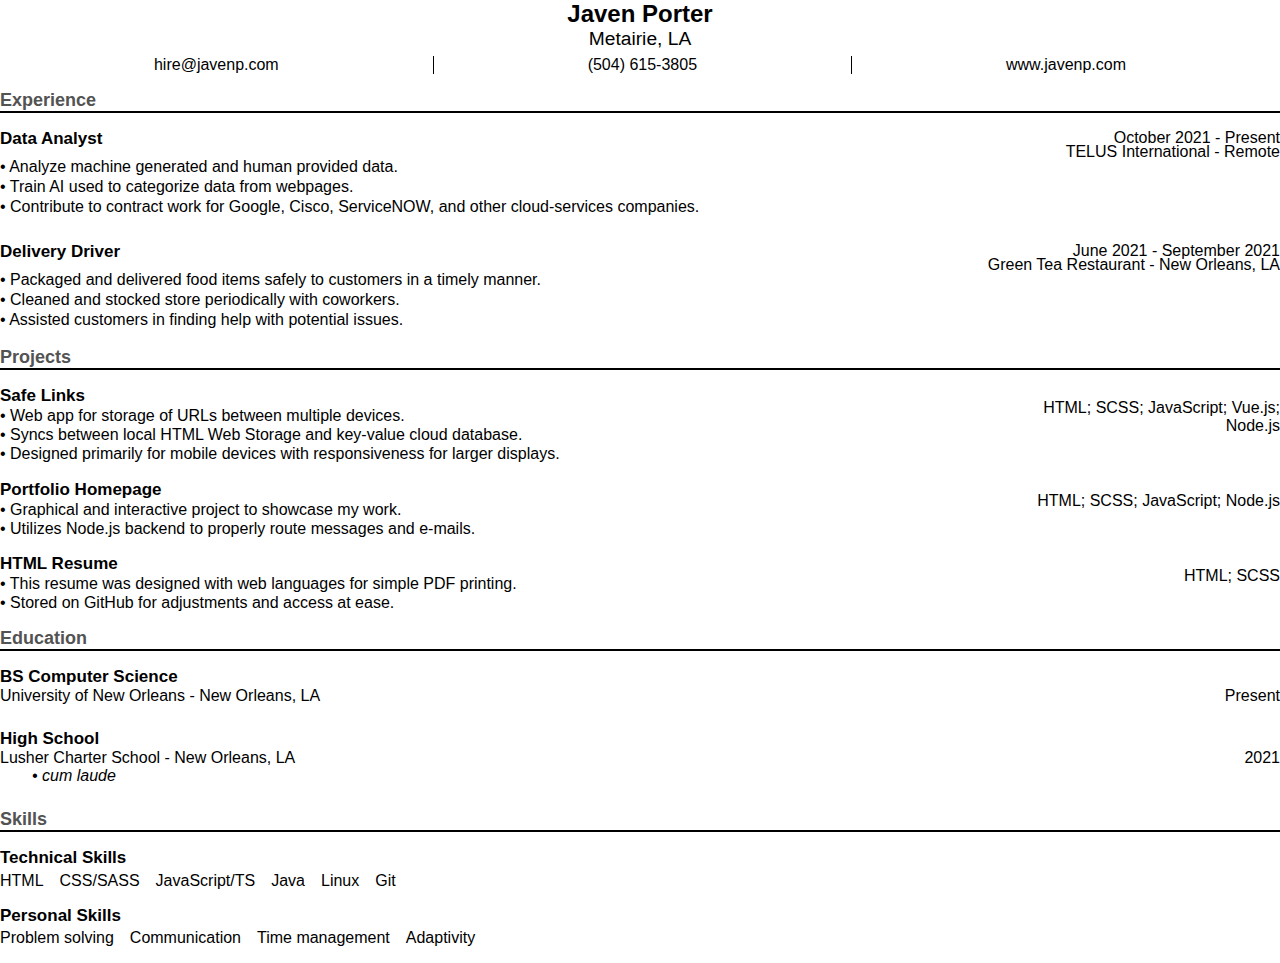
==== resume/resume.html @ 80933246 "Added soft skills, adjusted spacing in Projects, and SCSS changes." ====
<!DOCTYPE html>
<html lang="en">
<head>
    <meta charset="UTF-8">
    <meta http-equiv="X-UA-Compatible" content="IE=edge">
    <meta name="viewport" content="width=device-width, initial-scale=1.0">
    <title>Javen's Resume</title>
    <link rel="stylesheet" href="scripts.css">
</head>
<body>
    <!-- HEADER -->
    <div class="header">
        <div id="name">Javen Porter</div>
        <div id="loc">Metairie, LA</div>
        <div class="header-subtext-container">
            <div class="header-subtext">hire@javenp.com</div>
            <div class="header-subtext">(504) 615-3805</div>
            <div class="header-subtext">www.javenp.com</div>
        </div>
    </div>

    <!-- MAIN CONTENT -->

    <div class="main">
        
<!----------------------------EXPERIENCE---------------------------->
        <div class="title">Experience</div>
        <div class="content">
            <div class="job">
                <div class="job-title">Data Analyst</div>
                <div class="job-location">TELUS International - Remote</div>
                <div class="job-period">October 2021 - Present</div>
                <ul class="job-desc">
                    <li>• Analyze machine generated and human provided data.</li>
                    <li>• Train AI used to categorize data from webpages.</li>
                    <li>• Contribute to contract work for Google, Cisco, ServiceNOW, and other cloud-services companies.</li>
                </ul>
            </div>

            <div class="job">
                <div class="job-title">Delivery Driver</div>
                <div class="job-location">Green Tea Restaurant - New Orleans, LA</div>
                <div class="job-period">June 2021 - September 2021</div>
                <ul class="job-desc">
                    <li>• Packaged and delivered food items safely to customers in a timely manner.</li>
                    <li>• Cleaned and stocked store periodically with coworkers.</li>
                    <li>• Assisted customers in finding help with potential issues.</li>
                </ul>
            </div>

            <!-- <div class="job">
                <div class="job-title">Transcriptionist</div>
                <div class="job-location">Rev - Remote</div>
                <div class="job-period">June 2019 - June 2020</div>
                <ul class="job-desc">
                    <li>• Accurately transcribed audio to text using a set of formatting guidelines</li>
                    <li>• Returned audio files to clients within less than 24 hours</li>
                </ul>
            </div>

            <div class="job">
                <div class="job-title">Freelance eCommerce</div>
                <div class="job-location">Remote</div>
                <div class="job-period">November 2017 - March 2021</div>
                <ul class="job-desc">
                    <li>• Created an online retail business with thousands in revenue</li>
                    <li>• Solely responsible for the sourcing, marketing, pricing and packaging of items alongside communication with buyers</li>
                </ul>
            </div> -->
        </div>
<!----------------------------END EXPERIENCE---------------------------->

<!----------------------------PROJECTS---------------------------->
        <div class="title" id="projects">Projects</div>
        <div class="content">

            <div class="project">
                <div class="project-text">

                    <div class="subtitle">Safe Links</div>
                    <div class="project-desc">
                        <p>• Web app for storage of URLs between multiple devices.</p>
                        <p>• Syncs between local HTML Web Storage and key-value cloud database.</p>
                        <p>• Designed primarily for mobile devices with responsiveness for larger displays.</p>
                    </div>
                </div>

                <div class="project-skills">HTML; SCSS; JavaScript; Vue.js; Node.js</div>
            </div>


            <div class="project">
                <div class="project-text">

                    <div class="subtitle">Portfolio Homepage</div>
                    <div class="project-desc">
                        <p>• Graphical and interactive project to showcase my work.</p>
                        <p>• Utilizes Node.js backend to properly route messages and e-mails.</p>
                    </div>
                </div>

                <div class="project-skills">HTML; SCSS; JavaScript; Node.js</div>
            </div>

            
            <div class="project">
                <div class="project-text">

                    <div class="subtitle">HTML Resume</div>
                    <div class="project-desc">
                        <p>• This resume was designed with web languages for simple PDF printing.</p>
                        <p>• Stored on GitHub for adjustments and access at ease.</p>
                    </div>

                </div>

                <div class="project-skills">HTML; SCSS</div>
            </div>
        </div>
<!----------------------------END PROJECTS---------------------------->


<!----------------------------EDUCATION---------------------------->
        <div class="title">Education</div>
        <div class="content">

            <div class="edu">
                <div class="edu-award">BS Computer Science</div>
                <div class="edu-location">University of New Orleans - New Orleans, LA</div>
                <div class="edu-period">Present</div>
            </div>

            <div class="edu">
                <div class="edu-award">High School</div>
                <div class="edu-location">Lusher Charter School - New Orleans, LA</div>
                <div class="edu-period">2021</div>
                <div class="edu-desc">• cum laude</div>
            </div>

        </div>
<!----------------------------END EDUCATION---------------------------->


<!----------------------------SKILLS---------------------------->
        <div class="title">Skills</div>

        <div id="skills">
            <div class="subtitle">Technical Skills</div>
            <ul class="content list">
                <li>HTML</li>
                <li>CSS/SASS</li>
                <li>JavaScript/TS</li>
                <li>Java</li>
                <li>Linux</li>
                <li>Git</li>
            </ul>

            <div class="subtitle">Personal Skills</div>
            <ul class="content list">
                <li>Problem solving</li>
                <li>Communication</li>
                <li>Time management</li>
                <li>Adaptivity</li>
            </ul>
        </div>
<!----------------------------END SKILLS---------------------------->

    </div>
</body>
</html>
---- resume/scripts.css ----
html {
  font-family: "Segoe UI", Tahoma, Geneva, Verdana, sans-serif;
}

body {
  margin: 0;
  justify-content: center;
}

.header {
  width: 100%;
}
.header div {
  text-align: center;
}
.header #name {
  font-weight: 700;
  font-size: 1.5rem;
}
.header #loc {
  font-size: 1.2rem;
  font-weight: 100;
  margin-bottom: 0.4rem;
}
.header .header-subtext-container {
  display: flex;
}
.header .header-subtext-container .header-subtext {
  flex-grow: 1;
  margin: auto;
}
.header .header-subtext-container .header-subtext:nth-child(1n+2) {
  border-left: 1px solid black;
}

.main {
  margin-top: 1rem;
}
.main > * {
  margin-bottom: 1rem;
}
.main .title {
  font-size: 18px;
  font-weight: 600;
  color: hsl(0deg, 0%, 32.5%);
  border-bottom: 2px solid hsl(0deg, 0%, 0%);
  text-align: left;
}
.main .subtitle {
  font-size: 17px;
  font-weight: 600;
  text-align: left;
}
.main .content {
  margin-bottom: 1rem;
}
.main #projects {
  margin-top: -1.5rem;
}

.job {
  display: grid;
  grid: "jt jp" "jl jl" "jd jd"; /*grid: 'jt' 'jd' 'jl' 'jp';*/
}
.job .job-title {
  grid-area: jt;
  font-weight: 600;
  font-size: 17px;
  text-align: left;
}
.job .job-location {
  grid-area: jl;
  text-align: right;
  margin-top: -6px;
  margin-bottom: 0.3rem;
}
.job .job-period {
  grid-area: jp;
  text-align: right;
}
.job .job-desc {
  grid-area: jd;
  list-style: none;
  margin-top: 0px;
  padding-left: 0px;
}
.job .job-desc > * {
  margin-top: -0.5em;
  margin-bottom: 10px;
}

.project {
  display: flex;
  margin-bottom: 1rem;
  list-style-position: inside; /* prevents list bullet points from staying outside of element box */
}
.project .project-text {
  display: flex;
  flex-direction: column;
  width: -webkit-fit-content;
  width: -moz-fit-content;
  width: fit-content;
  flex: 4 1 0;
  height: -webkit-fit-content;
  height: -moz-fit-content;
  height: fit-content;
}
.project .project-title {
  margin-bottom: 6px;
}
.project .project-desc {
  /* word-break: break-word; /* breaks lines after word, fixes the text-wrapping and stretching */
  margin: 0;
  padding: 0;
  list-style: none;
}
.project .project-desc p {
  padding: 0;
  margin: 0;
  line-height: 1.2rem;
}
.project .project-skills {
  flex: 1 1 0;
  gap: 0.4rem;
  margin-top: 0.8rem;
  text-align: right;
}

.edu {
  display: grid;
  grid: "ea ea" ". ." "ed ed";
  margin-bottom: 24px;
}
.edu .edu-award {
  grid-area: ea;
  font-weight: 600;
  font-size: 17px;
}
.edu .edu-period {
  text-align: right;
}
.edu .edu-desc {
  grid-area: ed;
  font-style: italic;
  text-indent: 2em;
}

#skills p {
  font-size: 17px;
  font-weight: 600;
  text-align: left;
}
#skills .list {
  display: flex;
  flex-wrap: wrap;
  list-style: none;
  text-align: center;
  padding: 0;
  margin-top: 0.2rem;
  gap: 1rem;
}/*# sourceMappingURL=scripts.css.map */
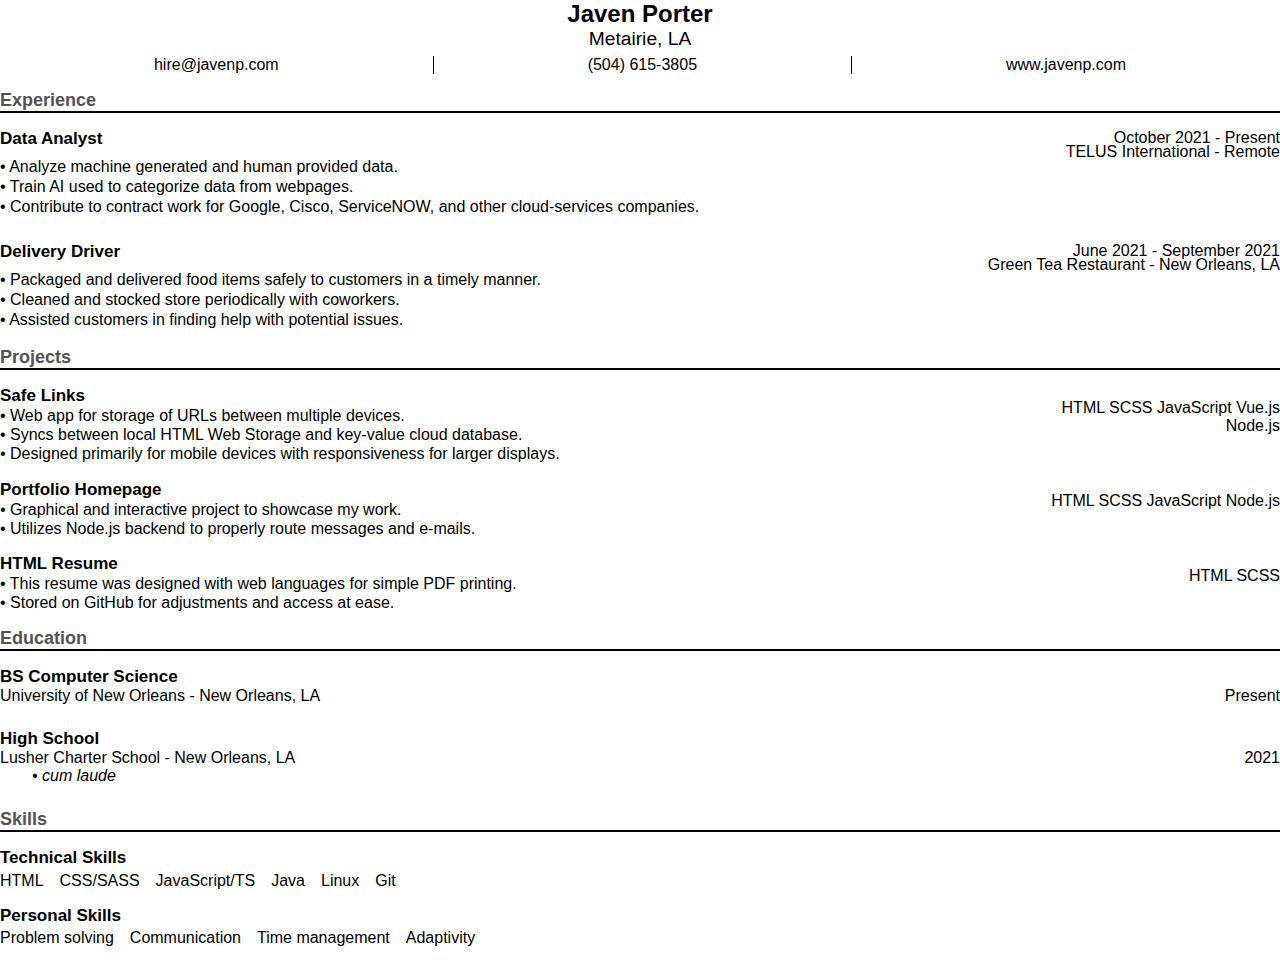
==== commit 4774bec4: "removed semicolons from projects skills" ====
--- a/resume/resume.html
+++ b/resume/resume.html
@@ -85,7 +85,7 @@
                     </div>
                 </div>
 
-                <div class="project-skills">HTML; SCSS; JavaScript; Vue.js; Node.js</div>
+                <div class="project-skills">HTML  SCSS  JavaScript  Vue.js  Node.js</div>
             </div>
 
 
@@ -99,7 +99,7 @@
                     </div>
                 </div>
 
-                <div class="project-skills">HTML; SCSS; JavaScript; Node.js</div>
+                <div class="project-skills">HTML  SCSS  JavaScript  Node.js</div>
             </div>
 
             
@@ -114,7 +114,7 @@
 
                 </div>
 
-                <div class="project-skills">HTML; SCSS</div>
+                <div class="project-skills">HTML  SCSS</div>
             </div>
         </div>
 <!----------------------------END PROJECTS---------------------------->
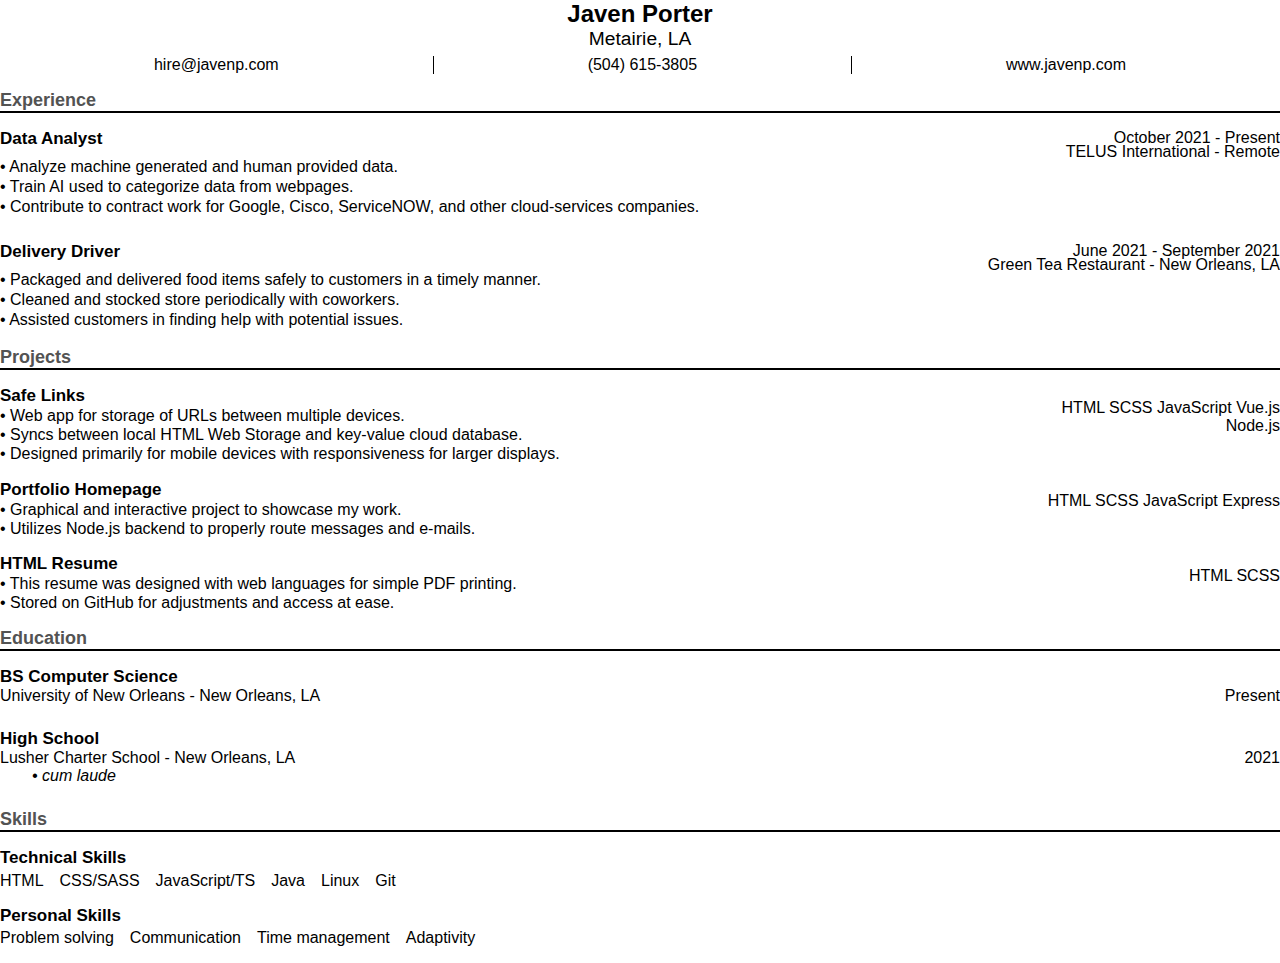
==== commit 0c0c12f6: "Change 'Node.js' to 'Express' under homepage technologies" ====
--- a/resume/resume.html
+++ b/resume/resume.html
@@ -99,7 +99,7 @@
                     </div>
                 </div>
 
-                <div class="project-skills">HTML  SCSS  JavaScript  Node.js</div>
+                <div class="project-skills">HTML  SCSS  JavaScript  Express</div>
             </div>
 
             
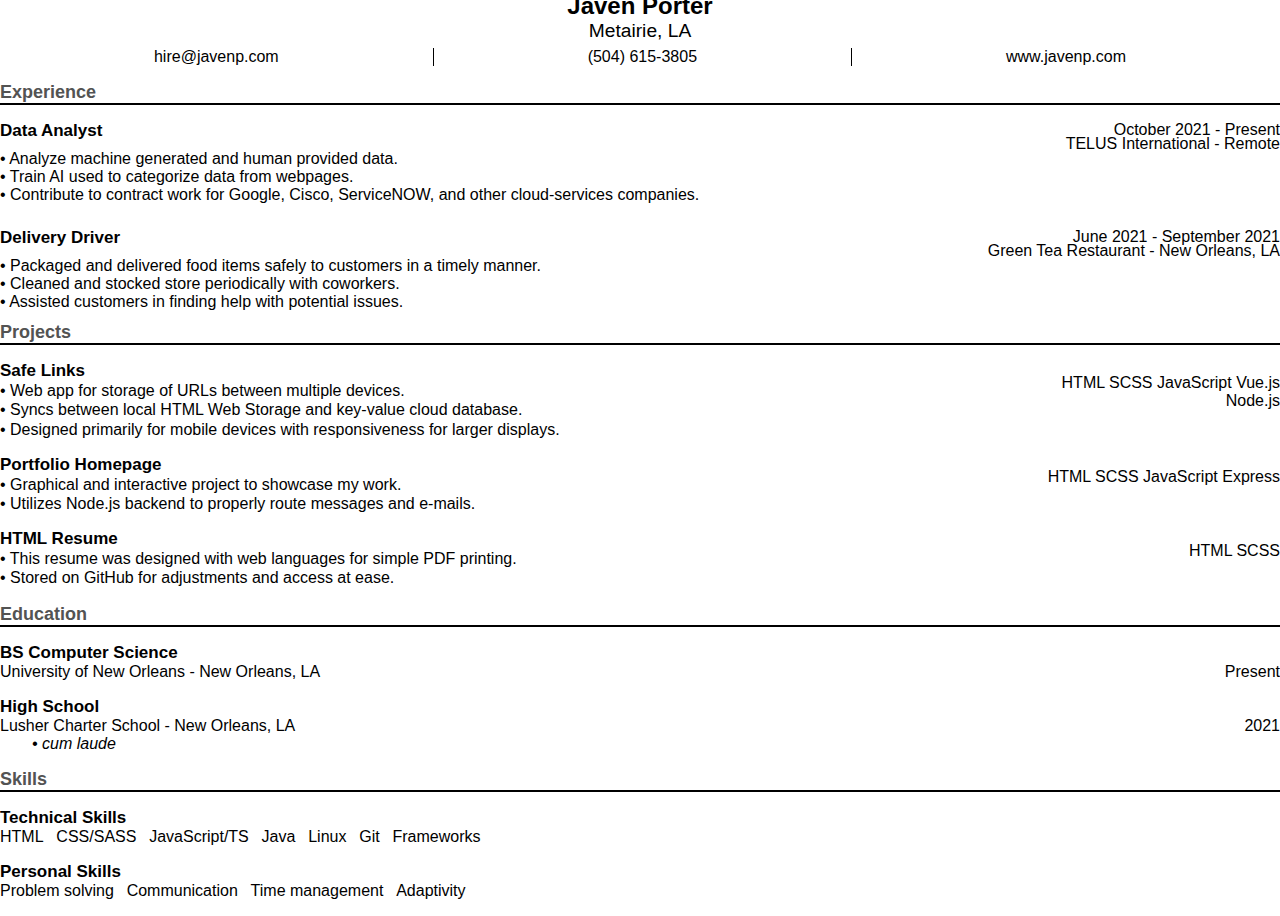
==== commit 187c8804: "Added 'Frameworks' to skills" ====
--- a/resume/resume.html
+++ b/resume/resume.html
@@ -153,6 +153,7 @@
                 <li>Java</li>
                 <li>Linux</li>
                 <li>Git</li>
+                <li>Frameworks</li>
             </ul>
 
             <div class="subtitle">Personal Skills</div>
--- a/resume/scripts.css
+++ b/resume/scripts.css
@@ -3,7 +3,7 @@
 }
 
 body {
-  margin: 0;
+  margin: -0.5rem 0px 0px 0px;
   justify-content: center;
 }
 
@@ -51,11 +51,8 @@
   font-weight: 600;
   text-align: left;
 }
-.main .content {
-  margin-bottom: 1rem;
-}
 .main #projects {
-  margin-top: -1.5rem;
+  margin-top: -1.8rem;
 }
 
 .job {
@@ -86,7 +83,7 @@
 }
 .job .job-desc > * {
   margin-top: -0.5em;
-  margin-bottom: 10px;
+  margin-bottom: 0.5rem;
 }
 
 .project {
@@ -129,7 +126,7 @@
 .edu {
   display: grid;
   grid: "ea ea" ". ." "ed ed";
-  margin-bottom: 24px;
+  margin-bottom: 1rem;
 }
 .edu .edu-award {
   grid-area: ea;
@@ -156,6 +153,6 @@
   list-style: none;
   text-align: center;
   padding: 0;
-  margin-top: 0.2rem;
-  gap: 1rem;
+  margin-top: 0.01rem;
+  gap: 0.8rem;
 }/*# sourceMappingURL=scripts.css.map */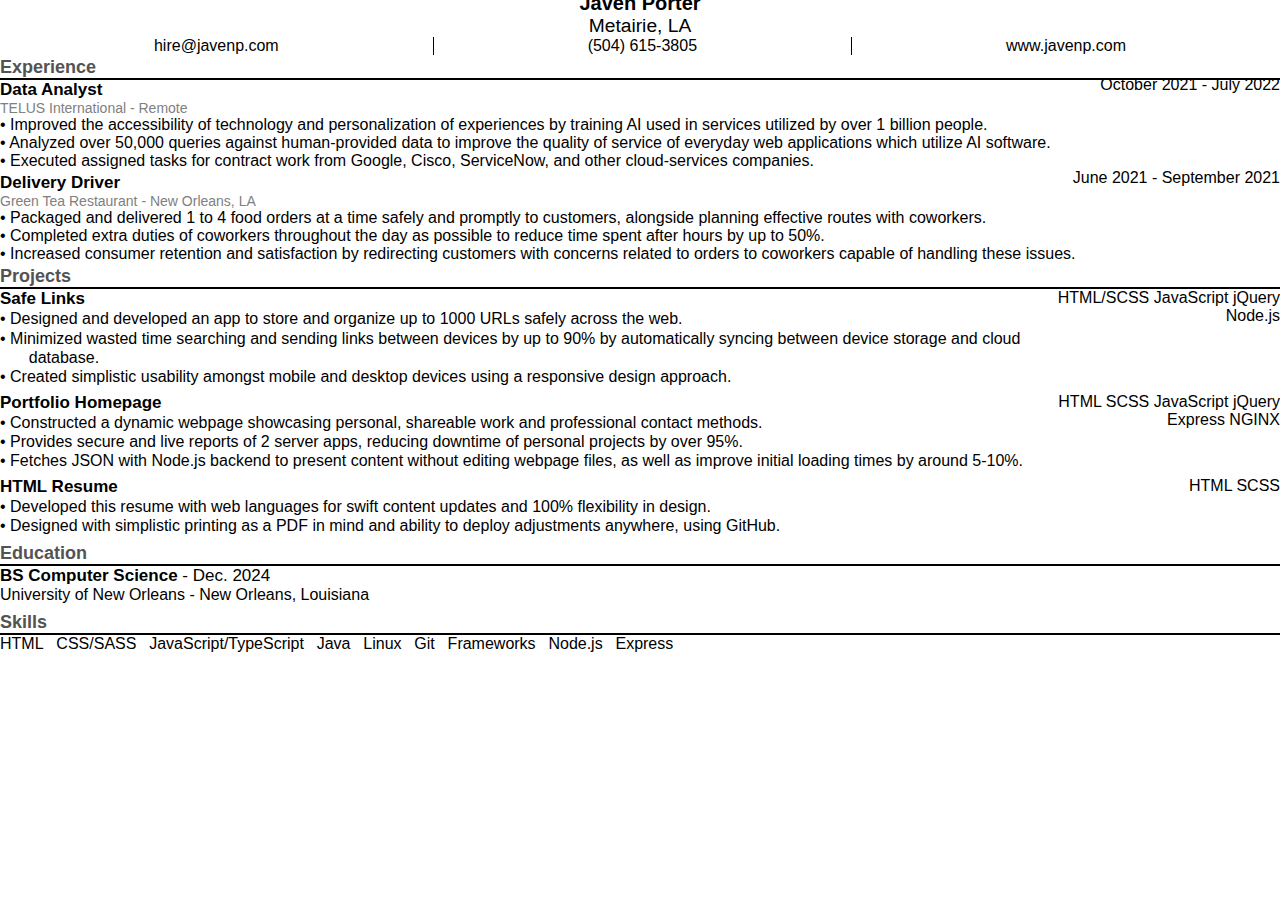
==== commit 169246e2: "Quantified experiences, strengthened tone, and shrunk content to fit" ====
--- a/resume/resume.html
+++ b/resume/resume.html
@@ -6,6 +6,7 @@
     <meta name="viewport" content="width=device-width, initial-scale=1.0">
     <title>Javen's Resume</title>
     <link rel="stylesheet" href="scripts.css">
+    <link rel="stylesheet" href="resume/scripts.css">
 </head>
 <body>
     <!-- HEADER -->
@@ -27,42 +28,51 @@
         <div class="title">Experience</div>
         <div class="content">
             <div class="job">
-                <div class="job-title">Data Analyst</div>
+                <div class="topic-line">
+                    <div class="job-title">Data Analyst</div>
+                    <div class="job-period">October 2021 - July 2022</div>
+                </div>
                 <div class="job-location">TELUS International - Remote</div>
-                <div class="job-period">October 2021 - Present</div>
-                <ul class="job-desc">
-                    <li>• Analyze machine generated and human provided data.</li>
-                    <li>• Train AI used to categorize data from webpages.</li>
-                    <li>• Contribute to contract work for Google, Cisco, ServiceNOW, and other cloud-services companies.</li>
+                
+                <ul class="job-desc pg">
+                    <li>• Improved the accessibility of technology and personalization of experiences by training AI used in services utilized by over 1 billion people.</li>
+                    <li>• Analyzed over 50,000 queries against human-provided data to improve the quality of service of everyday web applications which utilize AI software.</li>
+                    <li>• Executed assigned tasks for contract work from Google, Cisco, ServiceNow, and other cloud-services companies.</li>
                 </ul>
             </div>
 
             <div class="job">
-                <div class="job-title">Delivery Driver</div>
+                <div class="topic-line">
+                    <div class="job-title">Delivery Driver</div>
+                    <div class="job-period">June 2021 - September 2021</div>
+                </div>
                 <div class="job-location">Green Tea Restaurant - New Orleans, LA</div>
-                <div class="job-period">June 2021 - September 2021</div>
-                <ul class="job-desc">
-                    <li>• Packaged and delivered food items safely to customers in a timely manner.</li>
-                    <li>• Cleaned and stocked store periodically with coworkers.</li>
-                    <li>• Assisted customers in finding help with potential issues.</li>
+                <ul class="job-desc pg">
+                    <li>• Packaged and delivered 1 to 4 food orders at a time safely and promptly to customers, alongside planning effective routes with coworkers.</li>
+                    <li>• Completed extra duties of coworkers throughout the day as possible to reduce time spent after hours by up to 50%.</li>
+                    <li>• Increased consumer retention and satisfaction by redirecting customers with concerns related to orders to coworkers capable of handling these issues.</li>
                 </ul>
             </div>
 
             <!-- <div class="job">
-                <div class="job-title">Transcriptionist</div>
+                <div class="topic-line">
+                    <div class="job-title">Transcriptionist</div>
+                    <div class="job-period">June 2019 - June 2020</div>
+                </div>
                 <div class="job-location">Rev - Remote</div>
-                <div class="job-period">June 2019 - June 2020</div>
-                <ul class="job-desc">
+                <ul class="job-desc pg">
                     <li>• Accurately transcribed audio to text using a set of formatting guidelines</li>
                     <li>• Returned audio files to clients within less than 24 hours</li>
                 </ul>
             </div>
 
             <div class="job">
-                <div class="job-title">Freelance eCommerce</div>
-                <div class="job-location">Remote</div>
-                <div class="job-period">November 2017 - March 2021</div>
-                <ul class="job-desc">
+                <div class="topic-line">
+                    <div class="job-title">Freelance eCommerce</div>
+                    <div class="job-period">November 2017 - March 2021</div>
+                </div>
+                    <div class="job-location">Remote</div>
+                <ul class="job-desc pg">
                     <li>• Created an online retail business with thousands in revenue</li>
                     <li>• Solely responsible for the sourcing, marketing, pricing and packaging of items alongside communication with buyers</li>
                 </ul>
@@ -78,14 +88,15 @@
                 <div class="project-text">
 
                     <div class="subtitle">Safe Links</div>
-                    <div class="project-desc">
-                        <p>• Web app for storage of URLs between multiple devices.</p>
-                        <p>• Syncs between local HTML Web Storage and key-value cloud database.</p>
-                        <p>• Designed primarily for mobile devices with responsiveness for larger displays.</p>
+                    <div class="project-desc pg">
+                        <p>• Designed and developed an app to store and organize up to 1000 URLs safely across the web.</p>
+                        <p>• Minimized wasted time searching and sending links between devices by up to 90% by automatically syncing between device storage and cloud database.</p>
+                        <!-- <p>• Designed primarily for mobile devices with responsiveness for larger displays.</p> -->
+                        <p>• Created simplistic usability amongst mobile and desktop devices using a responsive design approach.</p>
                     </div>
                 </div>
 
-                <div class="project-skills">HTML  SCSS  JavaScript  Vue.js  Node.js</div>
+                <div class="project-skills">HTML/SCSS  JavaScript  jQuery  Node.js</div>
             </div>
 
 
@@ -93,13 +104,15 @@
                 <div class="project-text">
 
                     <div class="subtitle">Portfolio Homepage</div>
-                    <div class="project-desc">
-                        <p>• Graphical and interactive project to showcase my work.</p>
-                        <p>• Utilizes Node.js backend to properly route messages and e-mails.</p>
+                    <div class="project-desc pg">
+                        <!-- <p>• Dynamic web project for showcasing personal work and current technologies at use.</p> -->
+                        <p>• Constructed a dynamic webpage showcasing personal, shareable work and professional contact methods.</p>
+                        <p>• Provides secure and live reports of 2 server apps, reducing downtime of personal projects by over 95%.</p>
+                        <p>• Fetches JSON with Node.js backend to present content without editing webpage files, as well as improve initial loading times by around 5-10%.</p>
                     </div>
                 </div>
 
-                <div class="project-skills">HTML  SCSS  JavaScript  Express</div>
+                <div class="project-skills">HTML  SCSS  JavaScript jQuery Express NGINX</div>
             </div>
 
             
@@ -107,9 +120,9 @@
                 <div class="project-text">
 
                     <div class="subtitle">HTML Resume</div>
-                    <div class="project-desc">
-                        <p>• This resume was designed with web languages for simple PDF printing.</p>
-                        <p>• Stored on GitHub for adjustments and access at ease.</p>
+                    <div class="project-desc pg">
+                        <p>• Developed this resume with web languages for swift content updates and 100% flexibility in design.</p>
+                        <p>• Designed with simplistic printing as a PDF in mind and ability to deploy adjustments anywhere, using GitHub.</p>
                     </div>
 
                 </div>
@@ -125,17 +138,18 @@
         <div class="content">
 
             <div class="edu">
-                <div class="edu-award">BS Computer Science</div>
-                <div class="edu-location">University of New Orleans - New Orleans, LA</div>
-                <div class="edu-period">Present</div>
+                <div class="edu-award"><span>BS Computer Science</span> - Dec. 2024</div>
+                <div class="edu-location">University of New Orleans -  New Orleans, Louisiana</div>
+                <!-- <div class="edu-period">2024</div> -->
             </div>
-
+            <!--
             <div class="edu">
                 <div class="edu-award">High School</div>
                 <div class="edu-location">Lusher Charter School - New Orleans, LA</div>
                 <div class="edu-period">2021</div>
-                <div class="edu-desc">• cum laude</div>
+                <div class="edu-desc pg">• cum laude</div>
             </div>
+            -->
 
         </div>
 <!----------------------------END EDUCATION---------------------------->
@@ -144,25 +158,31 @@
 <!----------------------------SKILLS---------------------------->
         <div class="title">Skills</div>
 
-        <div id="skills">
-            <div class="subtitle">Technical Skills</div>
-            <ul class="content list">
+        <div class="content" id="skills">
+            <!-- <div class="subtitle">Technical Skills</div> -->
+            <ul class="list">
                 <li>HTML</li>
                 <li>CSS/SASS</li>
-                <li>JavaScript/TS</li>
+                <li>JavaScript/TypeScript</li>
                 <li>Java</li>
                 <li>Linux</li>
                 <li>Git</li>
                 <li>Frameworks</li>
+                <li>Node.js</li>
+                <li>Express</li>
             </ul>
 
+            <!--
             <div class="subtitle">Personal Skills</div>
-            <ul class="content list">
+            <ul class="list">
                 <li>Problem solving</li>
+                <li>Learning</li>
+                <li>Adaptivity</li>
+                <li>Teamwork</li>
+                <li>Time management</li>
                 <li>Communication</li>
-                <li>Time management</li>
-                <li>Adaptivity</li>
             </ul>
+            -->
         </div>
 <!----------------------------END SKILLS---------------------------->
 
--- a/resume/scripts.css
+++ b/resume/scripts.css
@@ -15,12 +15,12 @@
 }
 .header #name {
   font-weight: 700;
-  font-size: 1.5rem;
+  font-size: 1.25rem;
 }
 .header #loc {
   font-size: 1.2rem;
   font-weight: 100;
-  margin-bottom: 0.4rem;
+  margin-bottom: 0.01rem;
 }
 .header .header-subtext-container {
   display: flex;
@@ -34,10 +34,10 @@
 }
 
 .main {
-  margin-top: 1rem;
-}
-.main > * {
-  margin-bottom: 1rem;
+  margin-top: 0.1rem;
+  /*#projects {
+      margin-top: -1.8rem;
+  }*/
 }
 .main .title {
   font-size: 18px;
@@ -45,51 +45,65 @@
   color: hsl(0deg, 0%, 32.5%);
   border-bottom: 2px solid hsl(0deg, 0%, 0%);
   text-align: left;
+  margin-bottom: 0.01rem;
 }
 .main .subtitle {
   font-size: 17px;
   font-weight: 600;
   text-align: left;
 }
-.main #projects {
-  margin-top: -1.8rem;
+.main .pg {
+  text-indent: -1.8rem;
+  padding-left: 1.8rem;
 }
 
 .job {
-  display: grid;
-  grid: "jt jp" "jl jl" "jd jd"; /*grid: 'jt' 'jd' 'jl' 'jp';*/
+  display: flex;
+  flex-direction: column;
+}
+.job .topic-line {
+  display: flex;
 }
 .job .job-title {
-  grid-area: jt;
+  flex: 1;
   font-weight: 600;
   font-size: 17px;
-  text-align: left;
+  height: -webkit-fit-content;
+  height: -moz-fit-content;
+  height: fit-content;
+  display: flex;
+  align-self: end;
+}
+.job .flex-cont {
+  display: flex;
+  flex-direction: column;
+  justify-content: right;
 }
 .job .job-location {
-  grid-area: jl;
-  text-align: right;
-  margin-top: -6px;
-  margin-bottom: 0.3rem;
+  color: gray;
+  font-size: 14px;
 }
 .job .job-period {
   grid-area: jp;
   text-align: right;
+  margin-top: -0.25rem;
 }
 .job .job-desc {
   grid-area: jd;
   list-style: none;
-  margin-top: 0px;
-  padding-left: 0px;
+  margin: 0px 0px 0.2rem;
 }
-.job .job-desc > * {
-  margin-top: -0.5em;
-  margin-bottom: 0.5rem;
+.job .job-desc > * :not(*) {
+  margin-top: 0;
 }
 
 .project {
   display: flex;
-  margin-bottom: 1rem;
+  margin-bottom: 0.4rem;
   list-style-position: inside; /* prevents list bullet points from staying outside of element box */
+}
+.project:last-of-type {
+  margin-bottom: 0.5rem;
 }
 .project .project-text {
   display: flex;
@@ -102,13 +116,9 @@
   height: -moz-fit-content;
   height: fit-content;
 }
-.project .project-title {
-  margin-bottom: 6px;
-}
 .project .project-desc {
   /* word-break: break-word; /* breaks lines after word, fixes the text-wrapping and stretching */
   margin: 0;
-  padding: 0;
   list-style: none;
 }
 .project .project-desc p {
@@ -119,22 +129,24 @@
 .project .project-skills {
   flex: 1 1 0;
   gap: 0.4rem;
-  margin-top: 0.8rem;
   text-align: right;
 }
 
 .edu {
-  display: grid;
-  grid: "ea ea" ". ." "ed ed";
   margin-bottom: 1rem;
+}
+.edu:last-of-type {
+  margin-bottom: 0.5rem;
 }
 .edu .edu-award {
   grid-area: ea;
-  font-weight: 600;
   font-size: 17px;
 }
+.edu .edu-award span {
+  font-weight: 600;
+}
 .edu .edu-period {
-  text-align: right;
+  color: gray;
 }
 .edu .edu-desc {
   grid-area: ed;
@@ -143,7 +155,7 @@
 }
 
 #skills p {
-  font-size: 17px;
+  font-size: 16px;
   font-weight: 600;
   text-align: left;
 }
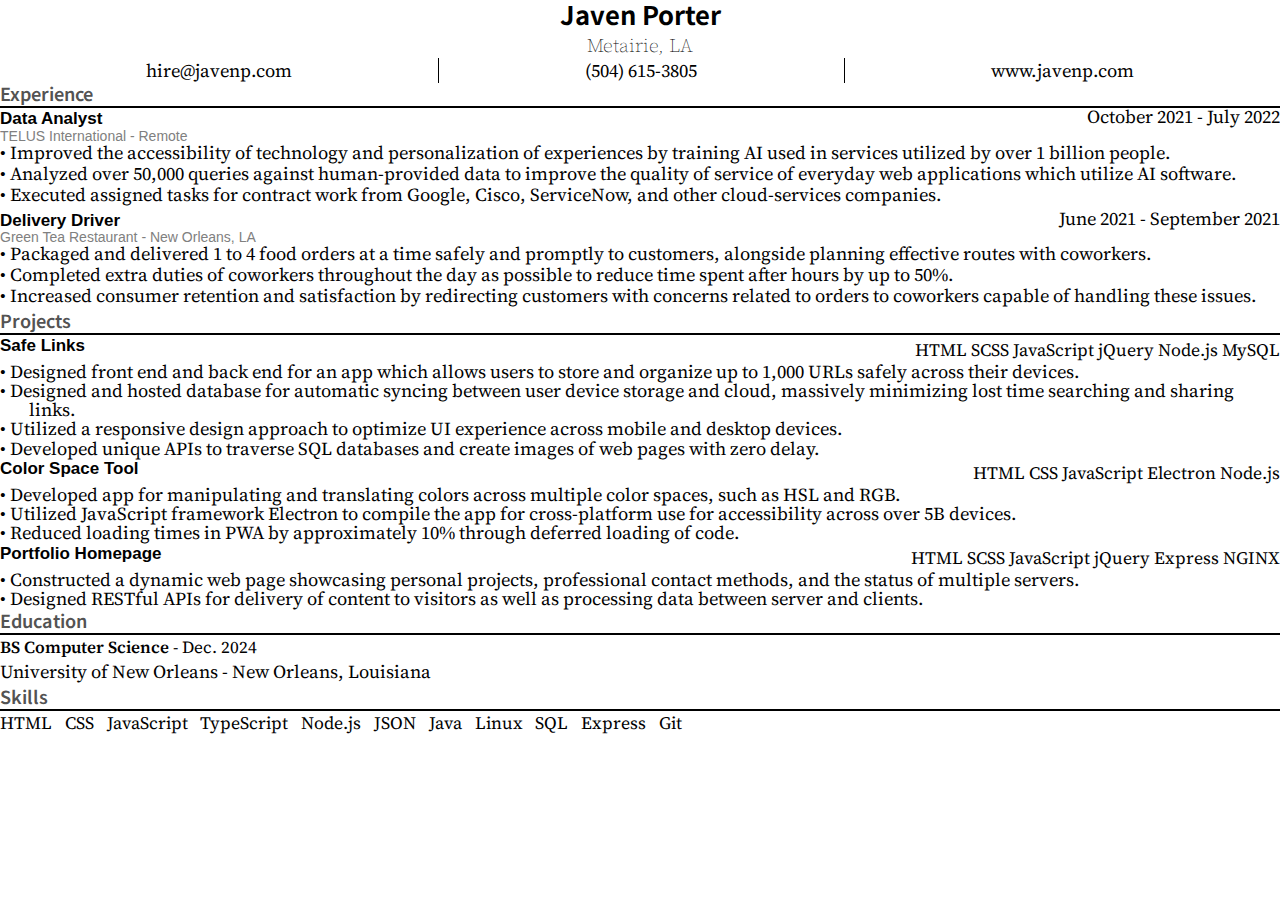
==== commit e14f9191: "Reformatted project skills, updated fonts, and fit content to one page" ====
--- a/resume/resume.html
+++ b/resume/resume.html
@@ -6,7 +6,7 @@
     <meta name="viewport" content="width=device-width, initial-scale=1.0">
     <title>Javen's Resume</title>
     <link rel="stylesheet" href="scripts.css">
-    <link rel="stylesheet" href="resume/scripts.css">
+    <link rel="stylesheet" href="https://fonts.googleapis.com/css?family=Noto+Sans+JP|Source+Serif+Pro" />
 </head>
 <body>
     <!-- HEADER -->
@@ -85,50 +85,62 @@
         <div class="content">
 
             <div class="project">
-                <div class="project-text">
-
+                <div class="project-info">
                     <div class="subtitle">Safe Links</div>
-                    <div class="project-desc pg">
-                        <p>• Designed and developed an app to store and organize up to 1000 URLs safely across the web.</p>
-                        <p>• Minimized wasted time searching and sending links between devices by up to 90% by automatically syncing between device storage and cloud database.</p>
-                        <!-- <p>• Designed primarily for mobile devices with responsiveness for larger displays.</p> -->
-                        <p>• Created simplistic usability amongst mobile and desktop devices using a responsive design approach.</p>
-                    </div>
-                </div>
-
-                <div class="project-skills">HTML/SCSS  JavaScript  jQuery  Node.js</div>
-            </div>
-
-
-            <div class="project">
-                <div class="project-text">
-
+                    <div class="project-skills">HTML  SCSS  JavaScript  jQuery  Node.js MySQL</div>
+                </div>
+
+                <div class="project-desc pg">
+                    <p>• Designed front end and back end for an app which allows users to store and organize up to 1,000 URLs safely across their devices.</p>
+                    <!-- <p>• Minimized wasted time searching and sending links between devices by up to 90% by automatically syncing between device storage and cloud database.</p> -->
+                    <p>• Designed and hosted database for automatic syncing between user device storage and cloud, massively minimizing lost time searching and sharing links.</p>
+                    <p>• Utilized a responsive design approach to optimize UI experience across mobile and desktop devices.</p>
+                    <p>• Developed unique APIs to traverse SQL databases and create images of web pages with zero delay.</p>
+                </div>
+                
+            </div>
+            
+            <div class="project">
+                <div class="project-info">
+                    <div class="subtitle">Color Space Tool</div>
+                    <div class="project-skills">HTML  CSS  JavaScript  Electron  Node.js</div>
+                </div>
+                <div class="project-desc pg">
+                    <p>• Developed app for manipulating and translating colors across multiple color spaces, such as HSL and RGB.</p>
+                    <p>• Utilized JavaScript framework Electron to compile the app for cross-platform use for accessibility across over 5B devices.</p>
+                    <p>• Reduced loading times in PWA by approximately 10% through deferred loading of code.</p>
+                </div>
+
+            </div>
+
+
+            <div class="project">
+                <div class="project-info">
                     <div class="subtitle">Portfolio Homepage</div>
+                    <div class="project-skills">HTML  SCSS  JavaScript jQuery Express NGINX</div>
+                </div>
                     <div class="project-desc pg">
                         <!-- <p>• Dynamic web project for showcasing personal work and current technologies at use.</p> -->
-                        <p>• Constructed a dynamic webpage showcasing personal, shareable work and professional contact methods.</p>
-                        <p>• Provides secure and live reports of 2 server apps, reducing downtime of personal projects by over 95%.</p>
-                        <p>• Fetches JSON with Node.js backend to present content without editing webpage files, as well as improve initial loading times by around 5-10%.</p>
+                        <p>• Constructed a dynamic web page showcasing personal projects, professional contact methods, and the status of multiple servers.</p>
+                        <!-- <p>• Fetches JSON with Node.js backend to present content without editing webpage files, as well as improve initial loading times by around 5-10%.</p> -->
+                        <p>• Designed RESTful APIs for delivery of content to visitors as well as processing data between server and clients.</p>
                     </div>
-                </div>
-
-                <div class="project-skills">HTML  SCSS  JavaScript jQuery Express NGINX</div>
-            </div>
-
-            
-            <div class="project">
-                <div class="project-text">
-
-                    <div class="subtitle">HTML Resume</div>
-                    <div class="project-desc pg">
-                        <p>• Developed this resume with web languages for swift content updates and 100% flexibility in design.</p>
-                        <p>• Designed with simplistic printing as a PDF in mind and ability to deploy adjustments anywhere, using GitHub.</p>
-                    </div>
-
-                </div>
-
-                <div class="project-skills">HTML  SCSS</div>
-            </div>
+
+            </div>
+
+            <!--
+            <div class="project">
+                <div class="project-info">
+                    <div class="subtitle">HTML Resume <span class="project-skills">HTML  SCSS</span></div>
+                </div>
+
+                <div class="project-desc pg">
+                    <p>• Developed this resume with web languages for swift content updates and 100% flexibility in design.</p>
+                    <p>• Designed with simplistic printing as a PDF in mind and ability to deploy adjustments anywhere, using GitHub.</p>
+                </div>
+
+            </div>
+            -->
         </div>
 <!----------------------------END PROJECTS---------------------------->
 
@@ -138,8 +150,8 @@
         <div class="content">
 
             <div class="edu">
-                <div class="edu-award"><span>BS Computer Science</span> - Dec. 2024</div>
-                <div class="edu-location">University of New Orleans -  New Orleans, Louisiana</div>
+                <div class="edu-award pg"><span>BS Computer Science</span> - Dec. 2024</div>
+                <div class="edu-location pg">University of New Orleans -  New Orleans, Louisiana</div>
                 <!-- <div class="edu-period">2024</div> -->
             </div>
             <!--
@@ -162,14 +174,16 @@
             <!-- <div class="subtitle">Technical Skills</div> -->
             <ul class="list">
                 <li>HTML</li>
-                <li>CSS/SASS</li>
-                <li>JavaScript/TypeScript</li>
+                <li>CSS</li>
+                <li>JavaScript</li>
+                <li>TypeScript</li>
+                <li>Node.js</li>
+                <li>JSON</li>
                 <li>Java</li>
                 <li>Linux</li>
+                <li>SQL</li>
+                <li>Express</li>
                 <li>Git</li>
-                <li>Frameworks</li>
-                <li>Node.js</li>
-                <li>Express</li>
             </ul>
 
             <!--
--- a/resume/scripts.css
+++ b/resume/scripts.css
@@ -1,21 +1,29 @@
 html {
   font-family: "Segoe UI", Tahoma, Geneva, Verdana, sans-serif;
+}
+
+.ssp {
+  font-family: "Source Serif Pro", serif;
 }
 
 body {
   margin: -0.5rem 0px 0px 0px;
   justify-content: center;
+  font-size: 1.15rem;
 }
 
 .header {
+  font-family: "Source Serif Pro", serif;
   width: 100%;
 }
 .header div {
   text-align: center;
 }
 .header #name {
+  margin-top: 0.2rem;
   font-weight: 700;
-  font-size: 1.25rem;
+  font-size: 1.6rem;
+  font-family: "Noto Sans JP", sans-serif;
 }
 .header #loc {
   font-size: 1.2rem;
@@ -40,8 +48,10 @@
   }*/
 }
 .main .title {
+  margin-top: -0.3rem;
   font-size: 18px;
   font-weight: 600;
+  font-family: "Noto Sans JP", sans-serif;
   color: hsl(0deg, 0%, 32.5%);
   border-bottom: 2px solid hsl(0deg, 0%, 0%);
   text-align: left;
@@ -55,6 +65,7 @@
 .main .pg {
   text-indent: -1.8rem;
   padding-left: 1.8rem;
+  font-family: "Source Serif Pro", serif;
 }
 
 .job {
@@ -73,6 +84,7 @@
   height: fit-content;
   display: flex;
   align-self: end;
+  margin-top: -0.275rem;
 }
 .job .flex-cont {
   display: flex;
@@ -82,39 +94,41 @@
 .job .job-location {
   color: gray;
   font-size: 14px;
+  margin-top: -0.1rem;
 }
 .job .job-period {
   grid-area: jp;
   text-align: right;
   margin-top: -0.25rem;
+  font-family: "Source Serif Pro", serif;
 }
 .job .job-desc {
   grid-area: jd;
   list-style: none;
   margin: 0px 0px 0.2rem;
 }
+.job .job-desc > * {
+  margin-top: -0.25rem;
+}
 .job .job-desc > * :not(*) {
   margin-top: 0;
 }
 
 .project {
-  display: flex;
-  margin-bottom: 0.4rem;
+  margin-bottom: 0.03rem;
   list-style-position: inside; /* prevents list bullet points from staying outside of element box */
 }
 .project:last-of-type {
-  margin-bottom: 0.5rem;
+  margin-bottom: 0.2rem;
 }
-.project .project-text {
+.project .project-info {
   display: flex;
-  flex-direction: column;
-  width: -webkit-fit-content;
-  width: -moz-fit-content;
-  width: fit-content;
-  flex: 4 1 0;
   height: -webkit-fit-content;
   height: -moz-fit-content;
   height: fit-content;
+}
+.project .project-info:first-of-type {
+  margin-top: 0.1rem;
 }
 .project .project-desc {
   /* word-break: break-word; /* breaks lines after word, fixes the text-wrapping and stretching */
@@ -127,16 +141,19 @@
   line-height: 1.2rem;
 }
 .project .project-skills {
-  flex: 1 1 0;
-  gap: 0.4rem;
-  text-align: right;
+  font-weight: normal;
+  font-size: 1.1rem;
+  gap: 0.3rem;
+  padding-top: 0.1rem;
+  margin-left: auto;
+  font-family: "Source Serif Pro", serif;
 }
 
 .edu {
   margin-bottom: 1rem;
 }
 .edu:last-of-type {
-  margin-bottom: 0.5rem;
+  margin-bottom: 0.25rem;
 }
 .edu .edu-award {
   grid-area: ea;
@@ -167,4 +184,8 @@
   padding: 0;
   margin-top: 0.01rem;
   gap: 0.8rem;
+}
+#skills li {
+  font-size: 1.1rem;
+  font-family: "Source Serif Pro", serif;
 }/*# sourceMappingURL=scripts.css.map */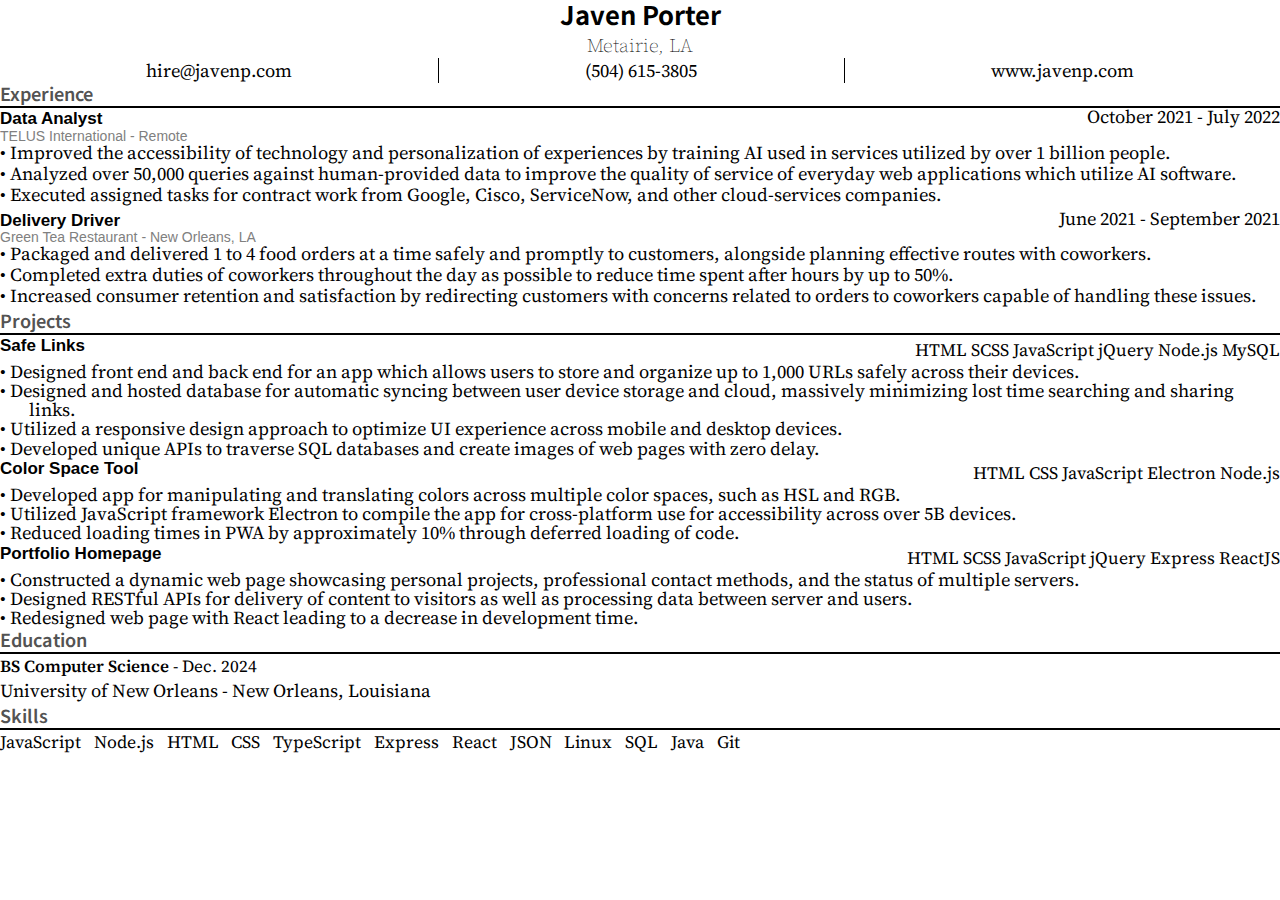
==== commit 0e7fd542: "Added React skills" ====
--- a/resume/resume.html
+++ b/resume/resume.html
@@ -117,13 +117,14 @@
             <div class="project">
                 <div class="project-info">
                     <div class="subtitle">Portfolio Homepage</div>
-                    <div class="project-skills">HTML  SCSS  JavaScript jQuery Express NGINX</div>
+                    <div class="project-skills">HTML  SCSS  JavaScript jQuery Express ReactJS</div>
                 </div>
                     <div class="project-desc pg">
                         <!-- <p>• Dynamic web project for showcasing personal work and current technologies at use.</p> -->
                         <p>• Constructed a dynamic web page showcasing personal projects, professional contact methods, and the status of multiple servers.</p>
                         <!-- <p>• Fetches JSON with Node.js backend to present content without editing webpage files, as well as improve initial loading times by around 5-10%.</p> -->
-                        <p>• Designed RESTful APIs for delivery of content to visitors as well as processing data between server and clients.</p>
+                        <p>• Designed RESTful APIs for delivery of content to visitors as well as processing data between server and users.</p>
+                        <p>• Redesigned web page with React leading to a decrease in development time.</p>
                     </div>
 
             </div>
@@ -173,16 +174,17 @@
         <div class="content" id="skills">
             <!-- <div class="subtitle">Technical Skills</div> -->
             <ul class="list">
+                <li>JavaScript</li>
+                <li>Node.js</li>
                 <li>HTML</li>
                 <li>CSS</li>
-                <li>JavaScript</li>
                 <li>TypeScript</li>
-                <li>Node.js</li>
+                <li>Express</li>
+                <li>React</li>
                 <li>JSON</li>
-                <li>Java</li>
                 <li>Linux</li>
                 <li>SQL</li>
-                <li>Express</li>
+                <li>Java</li>
                 <li>Git</li>
             </ul>
 
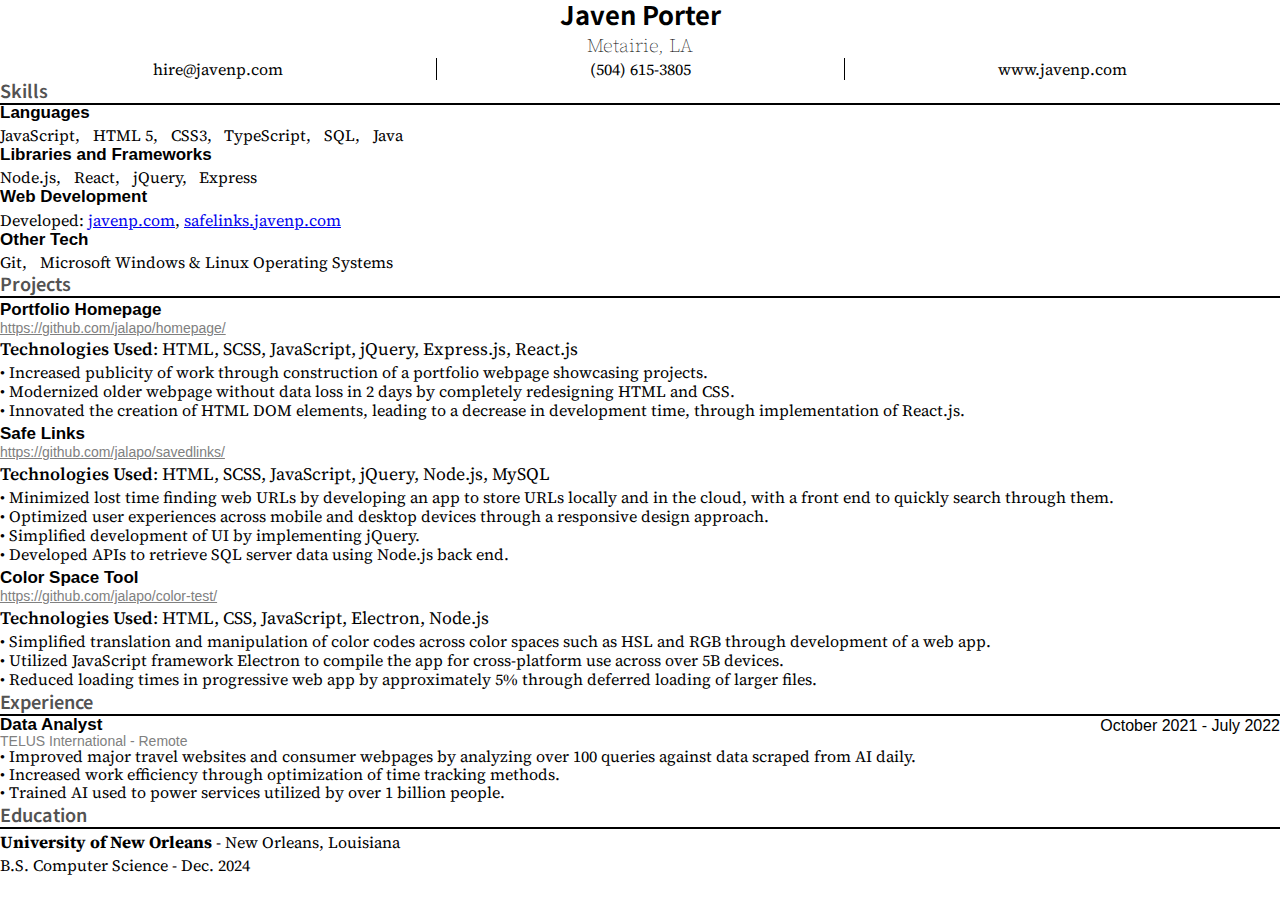
==== commit e2cf3dec: "Changed focus to projects, rewrote achievements, and expanded skills" ====
--- a/resume/resume.html
+++ b/resume/resume.html
@@ -5,7 +5,7 @@
     <meta http-equiv="X-UA-Compatible" content="IE=edge">
     <meta name="viewport" content="width=device-width, initial-scale=1.0">
     <title>Javen's Resume</title>
-    <link rel="stylesheet" href="scripts.css">
+    <link rel="stylesheet" href="./scripts.css">
     <link rel="stylesheet" href="https://fonts.googleapis.com/css?family=Noto+Sans+JP|Source+Serif+Pro" />
 </head>
 <body>
@@ -16,69 +16,73 @@
         <div class="header-subtext-container">
             <div class="header-subtext">hire@javenp.com</div>
             <div class="header-subtext">(504) 615-3805</div>
-            <div class="header-subtext">www.javenp.com</div>
+            <div class="header-subtext">    <a href="https://javenp.com">www.javenp.com</a>    </div>
         </div>
     </div>
 
     <!-- MAIN CONTENT -->
 
     <div class="main">
-        
-<!----------------------------EXPERIENCE---------------------------->
-        <div class="title">Experience</div>
-        <div class="content">
-            <div class="job">
-                <div class="topic-line">
-                    <div class="job-title">Data Analyst</div>
-                    <div class="job-period">October 2021 - July 2022</div>
-                </div>
-                <div class="job-location">TELUS International - Remote</div>
-                
-                <ul class="job-desc pg">
-                    <li>• Improved the accessibility of technology and personalization of experiences by training AI used in services utilized by over 1 billion people.</li>
-                    <li>• Analyzed over 50,000 queries against human-provided data to improve the quality of service of everyday web applications which utilize AI software.</li>
-                    <li>• Executed assigned tasks for contract work from Google, Cisco, ServiceNow, and other cloud-services companies.</li>
-                </ul>
-            </div>
-
-            <div class="job">
-                <div class="topic-line">
-                    <div class="job-title">Delivery Driver</div>
-                    <div class="job-period">June 2021 - September 2021</div>
-                </div>
-                <div class="job-location">Green Tea Restaurant - New Orleans, LA</div>
-                <ul class="job-desc pg">
-                    <li>• Packaged and delivered 1 to 4 food orders at a time safely and promptly to customers, alongside planning effective routes with coworkers.</li>
-                    <li>• Completed extra duties of coworkers throughout the day as possible to reduce time spent after hours by up to 50%.</li>
-                    <li>• Increased consumer retention and satisfaction by redirecting customers with concerns related to orders to coworkers capable of handling these issues.</li>
-                </ul>
-            </div>
-
-            <!-- <div class="job">
-                <div class="topic-line">
-                    <div class="job-title">Transcriptionist</div>
-                    <div class="job-period">June 2019 - June 2020</div>
-                </div>
-                <div class="job-location">Rev - Remote</div>
-                <ul class="job-desc pg">
-                    <li>• Accurately transcribed audio to text using a set of formatting guidelines</li>
-                    <li>• Returned audio files to clients within less than 24 hours</li>
-                </ul>
-            </div>
-
-            <div class="job">
-                <div class="topic-line">
-                    <div class="job-title">Freelance eCommerce</div>
-                    <div class="job-period">November 2017 - March 2021</div>
-                </div>
-                    <div class="job-location">Remote</div>
-                <ul class="job-desc pg">
-                    <li>• Created an online retail business with thousands in revenue</li>
-                    <li>• Solely responsible for the sourcing, marketing, pricing and packaging of items alongside communication with buyers</li>
-                </ul>
-            </div> -->
-        </div>
-<!----------------------------END EXPERIENCE---------------------------->
+
+<!----------------------------SKILLS---------------------------->
+<div class="title">Skills</div>
+
+
+<div class="content" id="skills">
+<!--
+    <ul class="list">
+        <li>JavaScript: Proficient in front end scripting and back end web development utilizing Node.js.</li>
+        <li>React: Experienced with developing  efficiently using JavaScript </li>
+        <li>HTML & SASS: Proficient in styling webpages with responsive designs.</li>
+    </ul>
+-->
+
+    <div class="subtitle">Languages</div>
+    <ul class="list sw">
+        <li>JavaScript,</li>
+        <li>HTML 5,</li>
+        <li>CSS3,</li>
+        <li>TypeScript,</li>
+        <!-- <li>JSON,</li> -->
+        <li>SQL,</li>
+        <!-- <li>Python,</li> -->
+        <li>Java</li>
+    </ul>
+    
+    <div class="subtitle">Libraries and Frameworks</div>
+    <ul class="list sw">
+        <li>Node.js,</li>
+        <li>React,</li>
+        <li>jQuery,</li>
+        <li>Express</li>
+    </ul>
+
+    <div class="subtitle">Web Development</div>
+    <ul class="list sw">
+        <li>Developed: <a href="https://www.javenp.com">javenp.com</a>, <a href="https://safelinks.javenp.com/">safelinks.javenp.com</a></li>
+    </ul>
+    
+    <div class="subtitle">Other Tech</div>
+    <ul class="list sw">
+        <li>Git,</li>
+        <li>Microsoft Windows & Linux Operating Systems</li>
+    </ul>
+    
+    
+    <!-- 
+    <div class="subtitle">Personal Skills</div>
+    <ul class="list">
+        <li>Problem solving</li>
+        <li>Learning</li>
+        <li>Adaptivity</li>
+        <li>Teamwork</li>
+        <li>Time management</li>
+        <li>Communication</li>
+    </ul>
+    -->
+</div>
+<!----------------------------END SKILLS---------------------------->
+
 
 <!----------------------------PROJECTS---------------------------->
         <div class="title" id="projects">Projects</div>
@@ -86,48 +90,60 @@
 
             <div class="project">
                 <div class="project-info">
-                    <div class="subtitle">Safe Links</div>
-                    <div class="project-skills">HTML  SCSS  JavaScript  jQuery  Node.js MySQL</div>
-                </div>
-
-                <div class="project-desc pg">
-                    <p>• Designed front end and back end for an app which allows users to store and organize up to 1,000 URLs safely across their devices.</p>
-                    <!-- <p>• Minimized wasted time searching and sending links between devices by up to 90% by automatically syncing between device storage and cloud database.</p> -->
-                    <p>• Designed and hosted database for automatic syncing between user device storage and cloud, massively minimizing lost time searching and sharing links.</p>
-                    <p>• Utilized a responsive design approach to optimize UI experience across mobile and desktop devices.</p>
-                    <p>• Developed unique APIs to traverse SQL databases and create images of web pages with zero delay.</p>
-                </div>
-                
-            </div>
-            
-            <div class="project">
-                <div class="project-info">
-                    <div class="subtitle">Color Space Tool</div>
-                    <div class="project-skills">HTML  CSS  JavaScript  Electron  Node.js</div>
-                </div>
-                <div class="project-desc pg">
-                    <p>• Developed app for manipulating and translating colors across multiple color spaces, such as HSL and RGB.</p>
-                    <p>• Utilized JavaScript framework Electron to compile the app for cross-platform use for accessibility across over 5B devices.</p>
-                    <p>• Reduced loading times in PWA by approximately 10% through deferred loading of code.</p>
-                </div>
-
-            </div>
-
-
-            <div class="project">
-                <div class="project-info">
                     <div class="subtitle">Portfolio Homepage</div>
-                    <div class="project-skills">HTML  SCSS  JavaScript jQuery Express ReactJS</div>
+                    <a href="https://github.com/jalapo/homepage/" class="project-url">https://github.com/jalapo/homepage/</a>
+                    <div class="project-skills"><span class="bold">Technologies Used</span>: HTML,  SCSS,  JavaScript, jQuery, Express.js, React.js</div>
                 </div>
                     <div class="project-desc pg">
                         <!-- <p>• Dynamic web project for showcasing personal work and current technologies at use.</p> -->
-                        <p>• Constructed a dynamic web page showcasing personal projects, professional contact methods, and the status of multiple servers.</p>
+                        <!-- <p>• Constructed a portfolio web page showcasing personal background, work, and professional contact methods.</p> -->
+                        <p>• Increased publicity of work through construction of a portfolio webpage showcasing projects.</p>
+                        <p>• Modernized older webpage without data loss in 2 days by completely redesigning HTML and CSS.</p>
+                        <p>• Innovated the creation of HTML DOM elements, leading to a decrease in development time, through implementation of React.js.</p>
                         <!-- <p>• Fetches JSON with Node.js backend to present content without editing webpage files, as well as improve initial loading times by around 5-10%.</p> -->
-                        <p>• Designed RESTful APIs for delivery of content to visitors as well as processing data between server and users.</p>
-                        <p>• Redesigned web page with React leading to a decrease in development time.</p>
+                        <!-- <p>• Designed RESTful APIs for delivery of content to visitors as well as processing data between server and users.</p> -->
                     </div>
 
             </div>
+
+
+            <div class="project">
+                <div class="project-info">
+                    <div class="subtitle">Safe Links</div>
+                    <a href="https://github.com/jalapo/savedlinks/" class="project-url">https://github.com/jalapo/savedlinks/</a>
+                    <div class="project-skills"><span class="bold">Technologies Used</span>: HTML, SCSS, JavaScript, jQuery, Node.js, MySQL</div>
+                </div>
+
+                <div class="project-desc pg">
+                    <p>• Minimized lost time finding web URLs by developing an app to store URLs locally and in the cloud,
+                        with a front end to quickly search through them.</p>
+                    <!-- <p>• Designed front end and back end for an app which allows users to store and organize up to 1,000 URLs safely across their devices.</p> -->
+                    <!-- <p>• Designed and hosted database for automatic syncing between user device storage and cloud, massively minimizing lost time searching and sharing links.</p> -->
+                    <!-- <p>• Utilized a responsive design approach to optimize UI experience across mobile and desktop devices.</p> -->
+                    <p>• Optimized user experiences across mobile and desktop devices through a responsive design approach.</p>
+                    <p>• Simplified development of UI by implementing jQuery.</p>
+                    <p>• Developed APIs to retrieve SQL server data using Node.js back end.</p>
+                </div>
+                
+            </div>
+            
+            <div class="project">
+                <div class="project-info">
+                    <div class="subtitle">Color Space Tool</div>
+                    <a href="https://github.com/jalapo/color-test/" class="project-url">https://github.com/jalapo/color-test/</a>
+                    <div class="project-skills"><span class="bold">Technologies Used</span>: HTML,  CSS,  JavaScript,  Electron,  Node.js</div>
+                </div>
+                <div class="project-desc pg">
+                    <p>• Simplified translation and manipulation of color codes across color spaces such as HSL and RGB
+                        through development of a web app.</p>
+                    <p>• Utilized JavaScript framework Electron to compile the app for cross-platform use across over 5B devices.</p>
+                    <p>• Reduced loading times in progressive web app by approximately 5% through deferred loading of larger files.</p>
+                </div>
+
+            </div>
+
+
+            
 
             <!--
             <div class="project">
@@ -146,61 +162,90 @@
 <!----------------------------END PROJECTS---------------------------->
 
 
+<!----------------------------EXPERIENCE---------------------------->
+<div class="title">Experience</div>
+<div class="content">
+    <div class="job">
+        <div class="topic-line">
+            <div class="job-title">Data Analyst</div>
+            <div class="job-period">October 2021 - July 2022</div>
+        </div>
+        <div class="job-location">TELUS International - Remote</div>
+        
+        
+        <ul class="job-desc pg">
+            <!-- <li>• Improved the accessibility of technology and personalization of experiences by training AI used in services utilized by over 1 billion people.</li> -->
+            <li>• Improved major travel websites and consumer webpages by analyzing over 100 queries against data scraped from AI daily.</li>
+            <li>• Increased work efficiency through optimization of time tracking methods.</li>
+            <li>• Trained AI used to power services utilized by over 1 billion people.</li>
+            <!-- <li>• Analyzed over 50,000 queries against human-provided data to improve the quality of service of everyday web applications which utilize AI software.</li> -->
+            <!-- <li>• Executed assigned tasks for contract work from Google, Cisco, ServiceNow, and other cloud-services companies.</li> -->
+        </ul>
+    </div>
+
+    <!-- <div class="job">
+        <div class="topic-line">
+            <div class="job-title">Delivery Driver</div>
+            <div class="job-period">June 2021 - September 2021</div>
+        </div>
+        <div class="job-location">Green Tea Restaurant - New Orleans, LA</div>
+        <div class="job-location">June 2021 - September 2021</div>
+        <ul class="job-desc pg">
+            <li>• Packaged and delivered multiple food orders promptly and safely to customers.</li>
+            <li>• Communicated effective routes with team to balance work and minimize wasted time.</li>
+            <li>• Assisted team with periodic duties throughout the day, reducing time spent after hours by up to 50%.</li>
+            <li>• Increased consumer retention by assisting customers with order issues.<br></li>
+        </ul>
+    </div> -->
+
+    <!-- <div class="job">
+        <div class="topic-line">
+            <div class="job-title">Transcriptionist</div>
+            <div class="job-period">June 2019 - June 2020</div>
+        </div>
+        <div class="job-location">Rev - Remote</div>
+        <ul class="job-desc pg">
+            <li>• Created new </li>
+            <li>• Accurately transcribed audio to text using a set of formatting guidelines</li>
+            <li>• Returned audio files to clients within less than 24 hours</li>
+        </ul>
+    </div>
+
+    <div class="job">
+        <div class="topic-line">
+            <div class="job-title">Freelance eCommerce</div>
+            <div class="job-period">November 2017 - March 2021</div>
+        </div>
+            <div class="job-location">Remote</div>
+        <ul class="job-desc pg">
+            <li>• Created an online retail business with thousands in revenue</li>
+            <li>• Solely responsible for the sourcing, marketing, pricing and packaging of items alongside communication with buyers</li>
+        </ul>
+    </div> -->
+</div>
+<!----------------------------END EXPERIENCE---------------------------->
+
+
 <!----------------------------EDUCATION---------------------------->
-        <div class="title">Education</div>
-        <div class="content">
-
-            <div class="edu">
-                <div class="edu-award pg"><span>BS Computer Science</span> - Dec. 2024</div>
-                <div class="edu-location pg">University of New Orleans -  New Orleans, Louisiana</div>
-                <!-- <div class="edu-period">2024</div> -->
-            </div>
-            <!--
-            <div class="edu">
-                <div class="edu-award">High School</div>
-                <div class="edu-location">Lusher Charter School - New Orleans, LA</div>
-                <div class="edu-period">2021</div>
-                <div class="edu-desc pg">• cum laude</div>
-            </div>
-            -->
-
-        </div>
+<div class="title">Education</div>
+<div class="content">
+
+    <div class="edu">
+        <div class="edu-location pg"><span class="xbold">University of New Orleans</span> -  New Orleans, Louisiana</div>
+        <div class="edu-award pg"><span>B.S. Computer Science</span> - Dec. 2024</div>
+        <!-- <div class="edu-period">2024</div> -->
+    </div>
+    <!--
+    <div class="edu">
+        <div class="edu-award">High School</div>
+        <div class="edu-location">Lusher Charter School - New Orleans, LA</div>
+        <div class="edu-period">2021</div>
+        <div class="edu-desc pg">• cum laude</div>
+    </div>
+    -->
+
+</div>
 <!----------------------------END EDUCATION---------------------------->
-
-
-<!----------------------------SKILLS---------------------------->
-        <div class="title">Skills</div>
-
-        <div class="content" id="skills">
-            <!-- <div class="subtitle">Technical Skills</div> -->
-            <ul class="list">
-                <li>JavaScript</li>
-                <li>Node.js</li>
-                <li>HTML</li>
-                <li>CSS</li>
-                <li>TypeScript</li>
-                <li>Express</li>
-                <li>React</li>
-                <li>JSON</li>
-                <li>Linux</li>
-                <li>SQL</li>
-                <li>Java</li>
-                <li>Git</li>
-            </ul>
-
-            <!--
-            <div class="subtitle">Personal Skills</div>
-            <ul class="list">
-                <li>Problem solving</li>
-                <li>Learning</li>
-                <li>Adaptivity</li>
-                <li>Teamwork</li>
-                <li>Time management</li>
-                <li>Communication</li>
-            </ul>
-            -->
-        </div>
-<!----------------------------END SKILLS---------------------------->
 
     </div>
 </body>
--- a/resume/scripts.css
+++ b/resume/scripts.css
@@ -4,12 +4,20 @@
 
 .ssp {
   font-family: "Source Serif Pro", serif;
+}
+
+.bold {
+  font-weight: 600;
+}
+
+.xbold {
+  font-weight: 700;
 }
 
 body {
   margin: -0.5rem 0px 0px 0px;
   justify-content: center;
-  font-size: 1.15rem;
+  font-size: 1rem;
 }
 
 .header {
@@ -39,6 +47,13 @@
 }
 .header .header-subtext-container .header-subtext:nth-child(1n+2) {
   border-left: 1px solid black;
+}
+.header .header-subtext-container a {
+  text-decoration: none;
+  color: inherit;
+  width: -webkit-fit-content;
+  width: -moz-fit-content;
+  width: fit-content;
 }
 
 .main {
@@ -59,7 +74,8 @@
 }
 .main .subtitle {
   font-size: 17px;
-  font-weight: 600;
+  color: hsl(0deg, 0%, 0%);
+  font-weight: 700;
   text-align: left;
 }
 .main .pg {
@@ -71,13 +87,20 @@
 .job {
   display: flex;
   flex-direction: column;
+  /*.job-period {
+      grid-area: jp;
+      text-align: right;
+      margin-top: -0.25rem;
+      font-family: "Source Serif Pro", serif;
+      // margin-bottom: 0.5rem;
+  }*/
 }
 .job .topic-line {
   display: flex;
 }
 .job .job-title {
   flex: 1;
-  font-weight: 600;
+  font-weight: 700;
   font-size: 17px;
   height: -webkit-fit-content;
   height: -moz-fit-content;
@@ -97,10 +120,9 @@
   margin-top: -0.1rem;
 }
 .job .job-period {
-  grid-area: jp;
-  text-align: right;
-  margin-top: -0.25rem;
-  font-family: "Source Serif Pro", serif;
+  color: black;
+  font-size: 16px;
+  margin: 0;
 }
 .job .job-desc {
   grid-area: jd;
@@ -122,7 +144,6 @@
   margin-bottom: 0.2rem;
 }
 .project .project-info {
-  display: flex;
   height: -webkit-fit-content;
   height: -moz-fit-content;
   height: fit-content;
@@ -132,7 +153,7 @@
 }
 .project .project-desc {
   /* word-break: break-word; /* breaks lines after word, fixes the text-wrapping and stretching */
-  margin: 0;
+  margin: 0.1rem 0 0.25rem;
   list-style: none;
 }
 .project .project-desc p {
@@ -148,19 +169,25 @@
   margin-left: auto;
   font-family: "Source Serif Pro", serif;
 }
+.project .project-url {
+  display: block;
+  color: gray;
+  font-size: 14px;
+  margin: 0;
+  width: -webkit-fit-content;
+  width: -moz-fit-content;
+  width: fit-content;
+}
 
 .edu {
   margin-bottom: 1rem;
 }
-.edu:last-of-type {
-  margin-bottom: 0.25rem;
-}
 .edu .edu-award {
   grid-area: ea;
+}
+.edu .edu-location > span {
   font-size: 17px;
-}
-.edu .edu-award span {
-  font-weight: 600;
+  font-weight: 700;
 }
 .edu .edu-period {
   color: gray;
@@ -176,16 +203,21 @@
   font-weight: 600;
   text-align: left;
 }
+#skills .subtitle {
+  margin-top: -0.175rem;
+}
 #skills .list {
-  display: flex;
   flex-wrap: wrap;
   list-style: none;
-  text-align: center;
   padding: 0;
   margin-top: 0.01rem;
   gap: 0.8rem;
 }
+#skills .list.sw {
+  display: flex;
+  margin: 0.1rem 0;
+}
 #skills li {
-  font-size: 1.1rem;
+  font-size: 1rem;
   font-family: "Source Serif Pro", serif;
 }/*# sourceMappingURL=scripts.css.map */